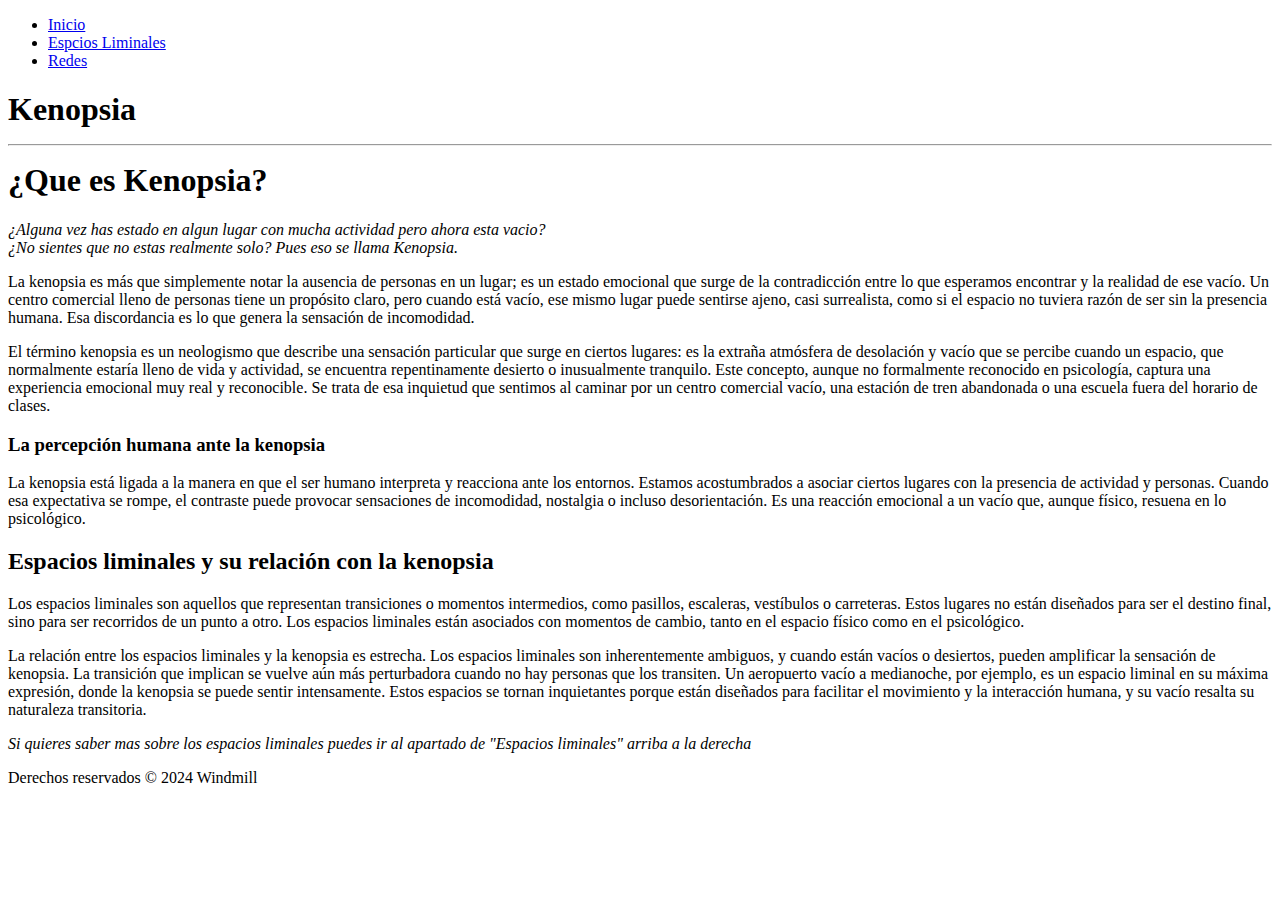
==== index.html @ 61dfb420 "Update and rename README.md to index.html" ====
<!DOCTYPE html> <!-- Indica que es un documento HTML, de lo contrario si no lo ponemos, lo interpretaria como codigo antiguo antes de los 90's Quirks mode, aparecerian codigos antiguos -->
<html lang="es">

<!--invoca al archivo style.css que contiene todas las configuraciones de estilos de la página-->
<link rel="stylesheet" href="styles.css">

<!--Encabezado, el valor atributo id invoca a una funcion del archivo style.css para dar el formato del menu-->
<header id="mi-encabezado">
   
        
    <title>Wiki-KP</title>
    <!--Creacion del menú utilizando Nav-->
    <nav>    
        <ul>
            <li><a href="index.html">Inicio</a></li>
            <li><a href="about.html">Espcios Liminales</a></li>
            <li><a href="contact.html">Redes</a></li>
        </ul>
    </nav>

    <!--Texto del encabezado-->
    <p> </p>

</header>

<!--Cuerpo del HTML. Las configuraciones de estilos se encuentran en el archivo style.css-->
<body>

    <main>
        <!--*CONFIGURACION DEL TEXTO EN EL CUERPO. El tamño y tipo de letra estan especificados en el archivo style.css*-->
        <section class="contenido">
            <h1> Kenopsia 
            <tr><td> <hr>
                </hr>¿Que es Kenopsia?</h1>
                    <p><i>¿Alguna vez has estado en algun lugar con mucha actividad pero ahora esta vacio?<br>
                    ¿No sientes que no estas realmente solo? Pues eso se llama Kenopsia.</i></p>
                <p>
                    La kenopsia es más que simplemente notar la ausencia de personas en un lugar; es un estado
                    emocional que surge de la contradicción entre lo que esperamos encontrar y la realidad de ese
                    vacío. Un centro comercial lleno de personas tiene un propósito claro, pero cuando está vacío, ese
                    mismo lugar puede sentirse ajeno, casi surrealista, como si el espacio no tuviera razón de ser sin la
                    presencia humana. Esa discordancia es lo que genera la sensación de incomodidad.
                </p>
                <p>
                    El término kenopsia es un neologismo que describe una sensación particular que surge en ciertos
                    lugares: es la extraña atmósfera de desolación y vacío que se percibe cuando un espacio, que
                    normalmente estaría lleno de vida y actividad, se encuentra repentinamente desierto o inusualmente
                    tranquilo. Este concepto, aunque no formalmente reconocido en psicología, captura una experiencia
                    emocional muy real y reconocible. Se trata de esa inquietud que sentimos al caminar por un centro
                    comercial vacío, una estación de tren abandonada o una escuela fuera del horario de clases.
                </p>
                <p>
                    <h3>La percepción humana ante la kenopsia</h3>
                    La kenopsia está ligada a la manera en que el ser humano interpreta y reacciona ante los entornos.
                    Estamos acostumbrados a asociar ciertos lugares con la presencia de actividad y personas. Cuando
                    esa expectativa se rompe, el contraste puede provocar sensaciones de incomodidad, nostalgia o
                    incluso desorientación. Es una reacción emocional a un vacío que, aunque físico, resuena en lo psicológico.
                </p>
                <p>
                    <h2>Espacios liminales y su relación con la kenopsia</h2>
                    Los espacios liminales son aquellos que representan transiciones o momentos intermedios, como
                    pasillos, escaleras, vestíbulos o carreteras. Estos lugares no están diseñados para ser el destino final,
                    sino para ser recorridos de un punto a otro. Los espacios liminales están asociados con momentos
                    de cambio, tanto en el espacio físico como en el psicológico.
                </p>
                <p>
                    La relación entre los espacios liminales y la kenopsia es estrecha. Los espacios liminales son
                    inherentemente ambiguos, y cuando están vacíos o desiertos, pueden amplificar la sensación de
                    kenopsia. La transición que implican se vuelve aún más perturbadora cuando no hay personas que
                    los transiten. Un aeropuerto vacío a medianoche, por ejemplo, es un espacio liminal en su máxima
                    expresión, donde la kenopsia se puede sentir intensamente. Estos espacios se tornan inquietantes
                    porque están diseñados para facilitar el movimiento y la interacción humana, y su vacío resalta su
                    naturaleza transitoria.
                </p>
                <p><i>Si quieres saber mas sobre los espacios liminales puedes ir al apartado de "Espacios liminales" 
                    arriba a la derecha
                </i></p>
                </td></tr>
            
        </section>
    </main>

    <!--Pie de pagina-->
    <!--el atributo Class="footer" invoca a una funcion del archivo style.css para dar el formato del pie de pagina-->
    <div class="footer">Derechos reservados © 2024 Windmill</div>
    
    <!--Invoca al archivo script.js que contiene la funcion que controla el comportamiento del menu-->
    <script src="script.js"></script>   
  
</body>
</html>
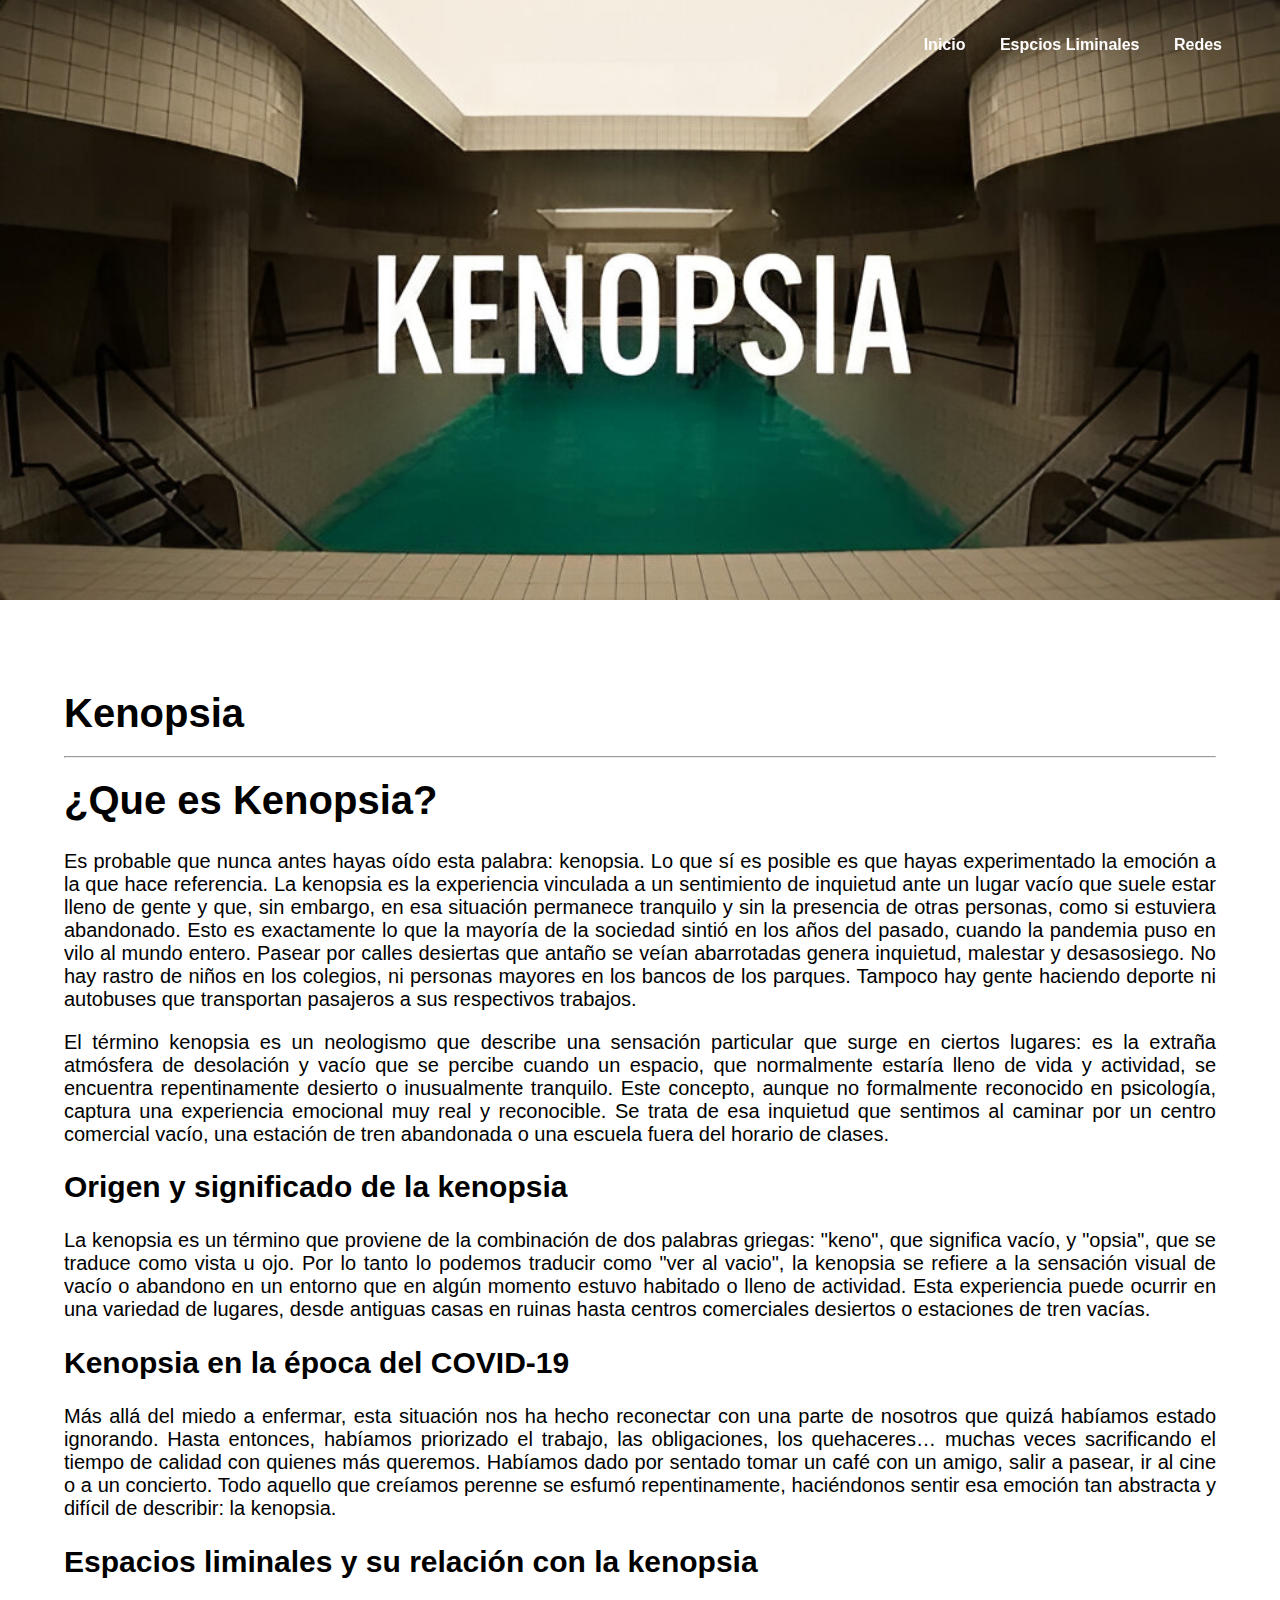
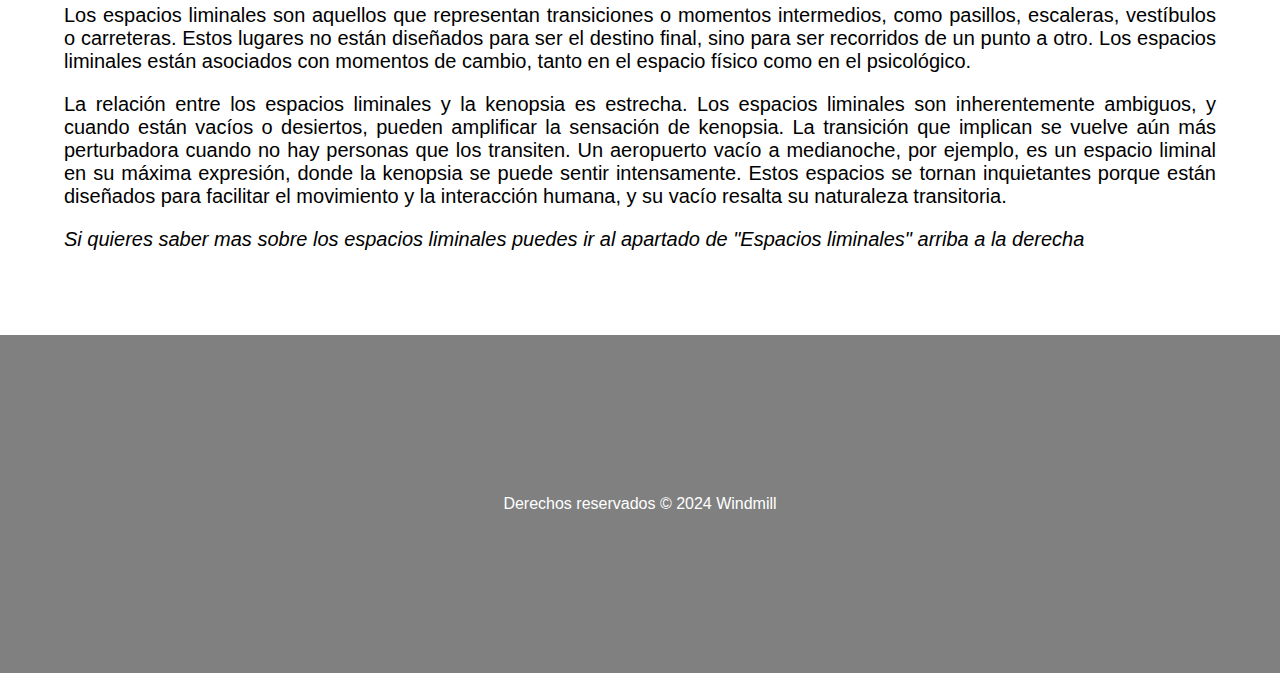
==== commit 964e0d7e: "Update index.html" ====
--- a/index.html
+++ b/index.html
@@ -32,14 +32,17 @@
             <h1> Kenopsia 
             <tr><td> <hr>
                 </hr>¿Que es Kenopsia?</h1>
-                    <p><i>¿Alguna vez has estado en algun lugar con mucha actividad pero ahora esta vacio?<br>
-                    ¿No sientes que no estas realmente solo? Pues eso se llama Kenopsia.</i></p>
                 <p>
-                    La kenopsia es más que simplemente notar la ausencia de personas en un lugar; es un estado
-                    emocional que surge de la contradicción entre lo que esperamos encontrar y la realidad de ese
-                    vacío. Un centro comercial lleno de personas tiene un propósito claro, pero cuando está vacío, ese
-                    mismo lugar puede sentirse ajeno, casi surrealista, como si el espacio no tuviera razón de ser sin la
-                    presencia humana. Esa discordancia es lo que genera la sensación de incomodidad.
+                    Es probable que nunca antes hayas oído esta palabra: kenopsia. Lo que sí es posible es que
+                    hayas experimentado la emoción a la que hace referencia.
+                    La kenopsia es la experiencia vinculada a un sentimiento de inquietud ante un lugar vacío
+                    que suele estar lleno de gente y que, sin embargo, en esa situación permanece tranquilo y
+                    sin la presencia de otras personas, como si estuviera abandonado. Esto es exactamente lo
+                    que la mayoría de la sociedad sintió en los años del pasado, cuando la pandemia puso en vilo al
+                    mundo entero. Pasear por calles desiertas que antaño se veían abarrotadas genera inquietud,
+                    malestar y desasosiego. No hay rastro de niños en los colegios, ni personas mayores en los
+                    bancos de los parques. Tampoco hay gente haciendo deporte ni autobuses que transportan
+                    pasajeros a sus respectivos trabajos.
                 </p>
                 <p>
                     El término kenopsia es un neologismo que describe una sensación particular que surge en ciertos
@@ -50,12 +53,25 @@
                     comercial vacío, una estación de tren abandonada o una escuela fuera del horario de clases.
                 </p>
                 <p>
-                    <h3>La percepción humana ante la kenopsia</h3>
-                    La kenopsia está ligada a la manera en que el ser humano interpreta y reacciona ante los entornos.
-                    Estamos acostumbrados a asociar ciertos lugares con la presencia de actividad y personas. Cuando
-                    esa expectativa se rompe, el contraste puede provocar sensaciones de incomodidad, nostalgia o
-                    incluso desorientación. Es una reacción emocional a un vacío que, aunque físico, resuena en lo psicológico.
+                   <h2>Origen y significado de la kenopsia</h2>
                 </p>
+           <p>
+                   La kenopsia es un término que proviene de la combinación de dos palabras griegas: "keno", que significa vacío, y "opsia", que se 
+                   traduce como vista u ojo. Por lo tanto lo podemos traducir como "ver al vacio", la kenopsia se refiere a la sensación visual de vacío 
+                   o abandono en un entorno que en algún momento estuvo habitado o lleno de actividad. Esta experiencia puede ocurrir en una variedad de 
+                   lugares, desde antiguas casas en ruinas hasta centros comerciales desiertos o estaciones de tren vacías.
+             </p>
+                    <h2>Kenopsia en la época del COVID-19</h2>
+                </p>
+           <p>
+              Más allá del miedo a enfermar, esta situación nos ha hecho reconectar con una parte de
+              nosotros que quizá habíamos estado ignorando. Hasta entonces, habíamos priorizado el
+              trabajo, las obligaciones, los quehaceres… muchas veces sacrificando el tiempo de calidad
+              con quienes más queremos. Habíamos dado por sentado tomar un café con un amigo, salir a
+              pasear, ir al cine o a un concierto. Todo aquello que creíamos perenne se esfumó
+              repentinamente, haciéndonos sentir esa emoción tan abstracta y difícil de describir: la kenopsia.
+           </p>
+                   
                 <p>
                     <h2>Espacios liminales y su relación con la kenopsia</h2>
                     Los espacios liminales son aquellos que representan transiciones o momentos intermedios, como
--- a/styles.css
+++ b/styles.css
@@ -0,0 +1,98 @@
+/*CONFIGURACION DEL ENCABEZADO*/
+
+/* Establece una imagen de fondo para el encabezado */
+#mi-encabezado {
+    background-image: url('img/Cuidad.jpg'); /* Reemplaza 'ruta-de-tu-imagen.jpg' con la ubicación de tu imagen */
+    background-size: cover; /* Ajusta la imagen para cubrir todo el fondo */
+    background-position: center; /* Centra la imagen en el encabezado */
+    height: 35rem; /* Altura del encabezado (ajusta según tus necesidades) */
+    
+    color: #ffffff; /* Color del texto en el encabezado para asegurar la legibilidad */
+    text-orientation: upright;
+    text-align: center; /* Alinea el contenido al centro del encabezado */
+    padding: 20px; /* Espacio de relleno interno para el contenido */
+    
+}
+
+/* Estilos adicionales para el Título en el encabezado */
+#mi-encabezado h1 {
+    font-size: 45px; /* Tamaño de fuente del título */
+    font-family: Arial, Helvetica, sans-serif;
+}
+
+/* Estilos adicionales para el texto en el encabezado */
+#mi-encabezado p {
+    font-size: 25px; /* Tamaño de fuente del texto del encabezado */
+}
+
+
+/*CONFIGURACION DEL MENU*/
+
+/* Establece el fondo transparente para el menú */
+nav {
+    background-color: rgba(255, 255, 255, 0);
+    padding: 20px;
+    position: fixed; /* Posiciona el menú en la parte superior de la página */
+    top: 0;
+    left: 0;
+    width: 100%;
+    transition: background-color 0.5s; /* Transición suave para el cambio de color de fondo */
+
+}
+
+/* Estilos para los elementos menu*/
+ul {
+    list-style-type: none;
+    text-align: right;
+    margin-right: 3rem;
+}
+
+/*elementos de la lista del menu*/
+li {
+    display: inline;
+    margin-right: 30px; /* Espacio entre elementos del menú */
+}
+
+a {
+    text-decoration: none;
+    color: #fffdfd; /* Color del texto del menú */
+    font-weight: bold;
+}
+
+/* Cambia el color del enlace cuando se pasa el mouse por encima */
+a:hover {
+    color: #51a5ff; /* Cambia el color al pasar el mouse por encima */
+}
+
+
+
+/*CONFIGURACION DEL BODY*/
+body {
+    /*configura los margenes de la página*/
+    margin-top: 0px; /* Ajusta según la altura del menú */
+    margin-left: 0px;
+    margin-right: 0px;
+    font-family: Arial, Helvetica, sans-serif;
+}
+
+
+/*CONFIGURACION DEL CONTENIDO*/
+.contenido {
+    /* configura el color, tamaño de fuente y alineación del texto en el cuerpo de la página */
+    color: #000000;
+    font-size: 20px;
+    padding: 5%;
+    text-align:justify;
+    font-family: Arial, Helvetica, sans-serif;
+}
+
+
+.footer {
+    background-color: rgb(	128, 128, 128); /* Cambia el color de fondo a azul */
+    padding: 10rem;
+    color: #fffdfd;
+    color: #ffffff; /* Color del texto en el encabezado para asegurar la legibilidad */
+    text-align: center; /* Alinea el contenido al centro del encabezado */
+   /* Espacio de relleno interno para el contenido */
+
+}
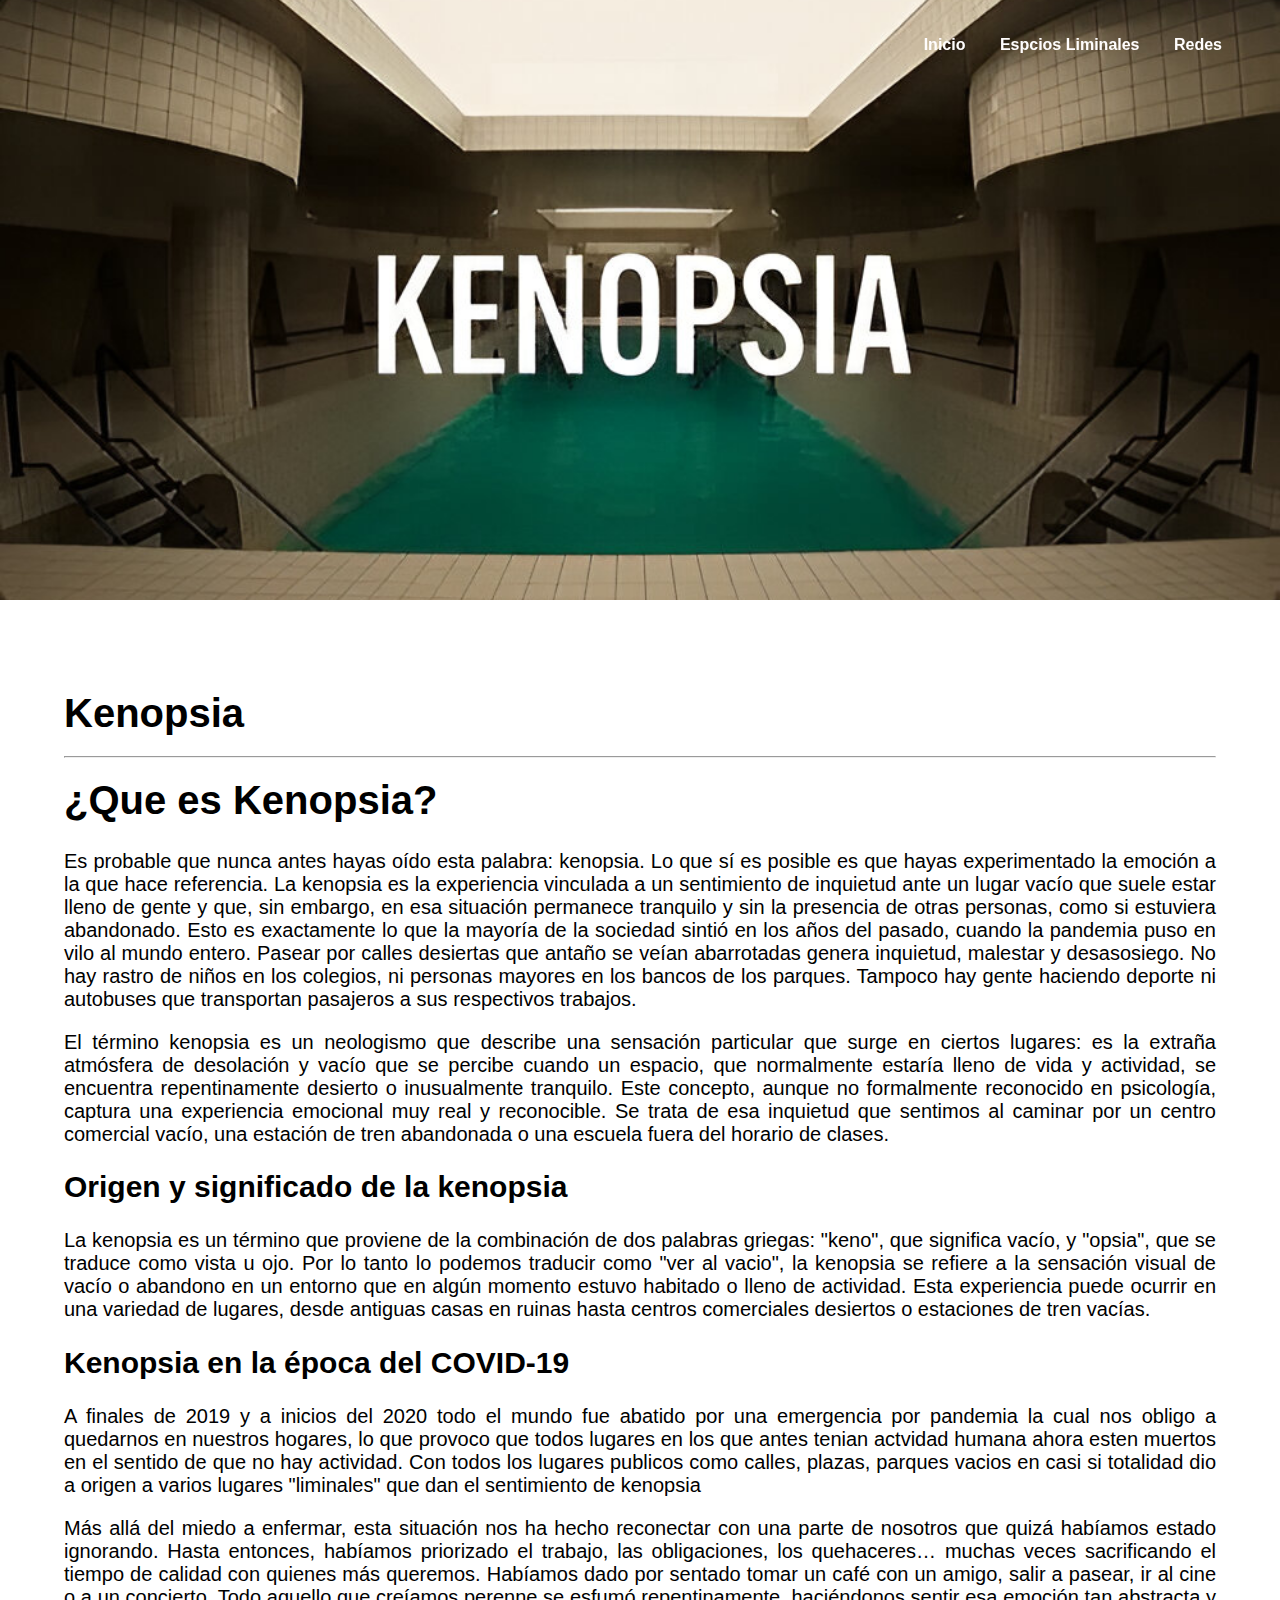
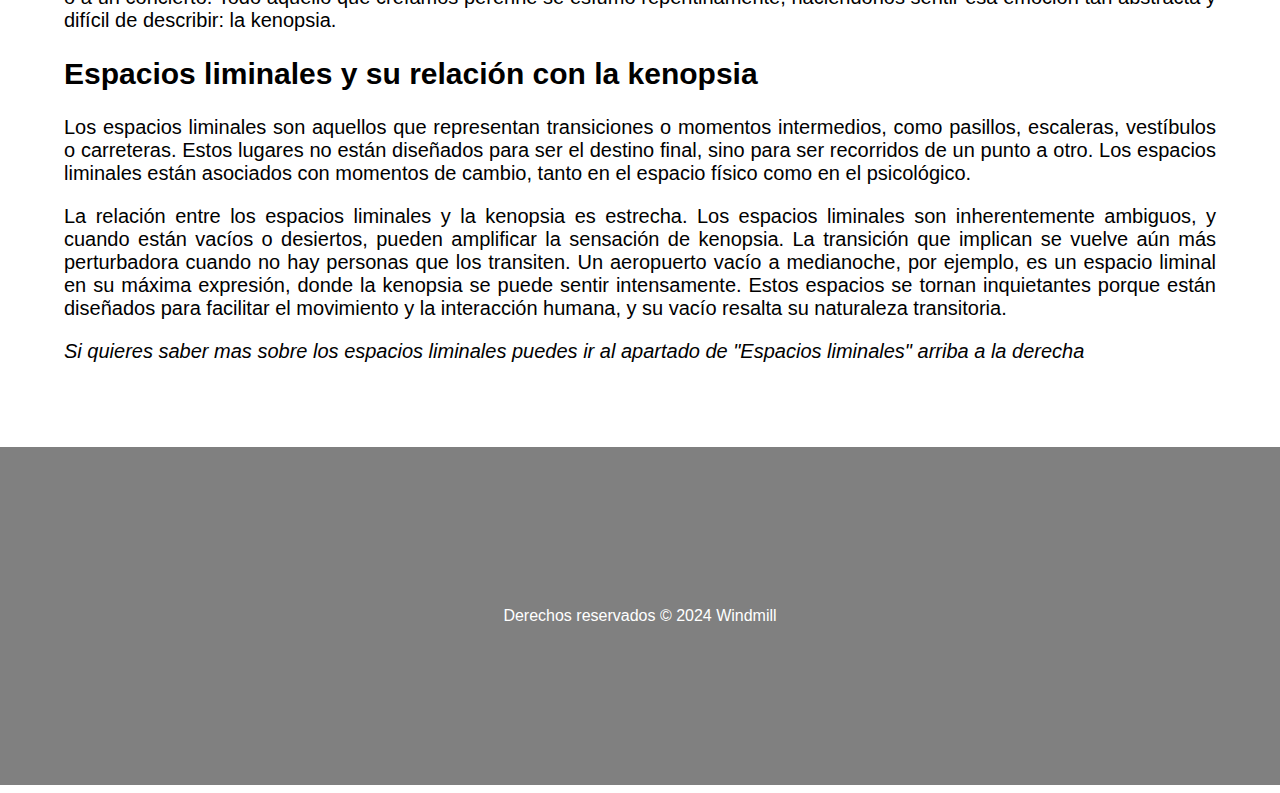
==== commit a770e79f: "Update index.html" ====
--- a/index.html
+++ b/index.html
@@ -64,6 +64,13 @@
                     <h2>Kenopsia en la época del COVID-19</h2>
                 </p>
            <p>
+              A finales de 2019 y a inicios del 2020 todo el mundo fue abatido por una emergencia por 
+              pandemia la cual nos obligo a quedarnos en nuestros hogares, lo que provoco que todos lugares 
+              en los que antes tenian actvidad humana ahora esten muertos en el sentido de que no hay actividad.
+              Con todos los lugares publicos como calles, plazas, parques vacios en casi si totalidad 
+              dio a origen a varios lugares "liminales" que dan el sentimiento de kenopsia
+           </p>
+           <p>
               Más allá del miedo a enfermar, esta situación nos ha hecho reconectar con una parte de
               nosotros que quizá habíamos estado ignorando. Hasta entonces, habíamos priorizado el
               trabajo, las obligaciones, los quehaceres… muchas veces sacrificando el tiempo de calidad
